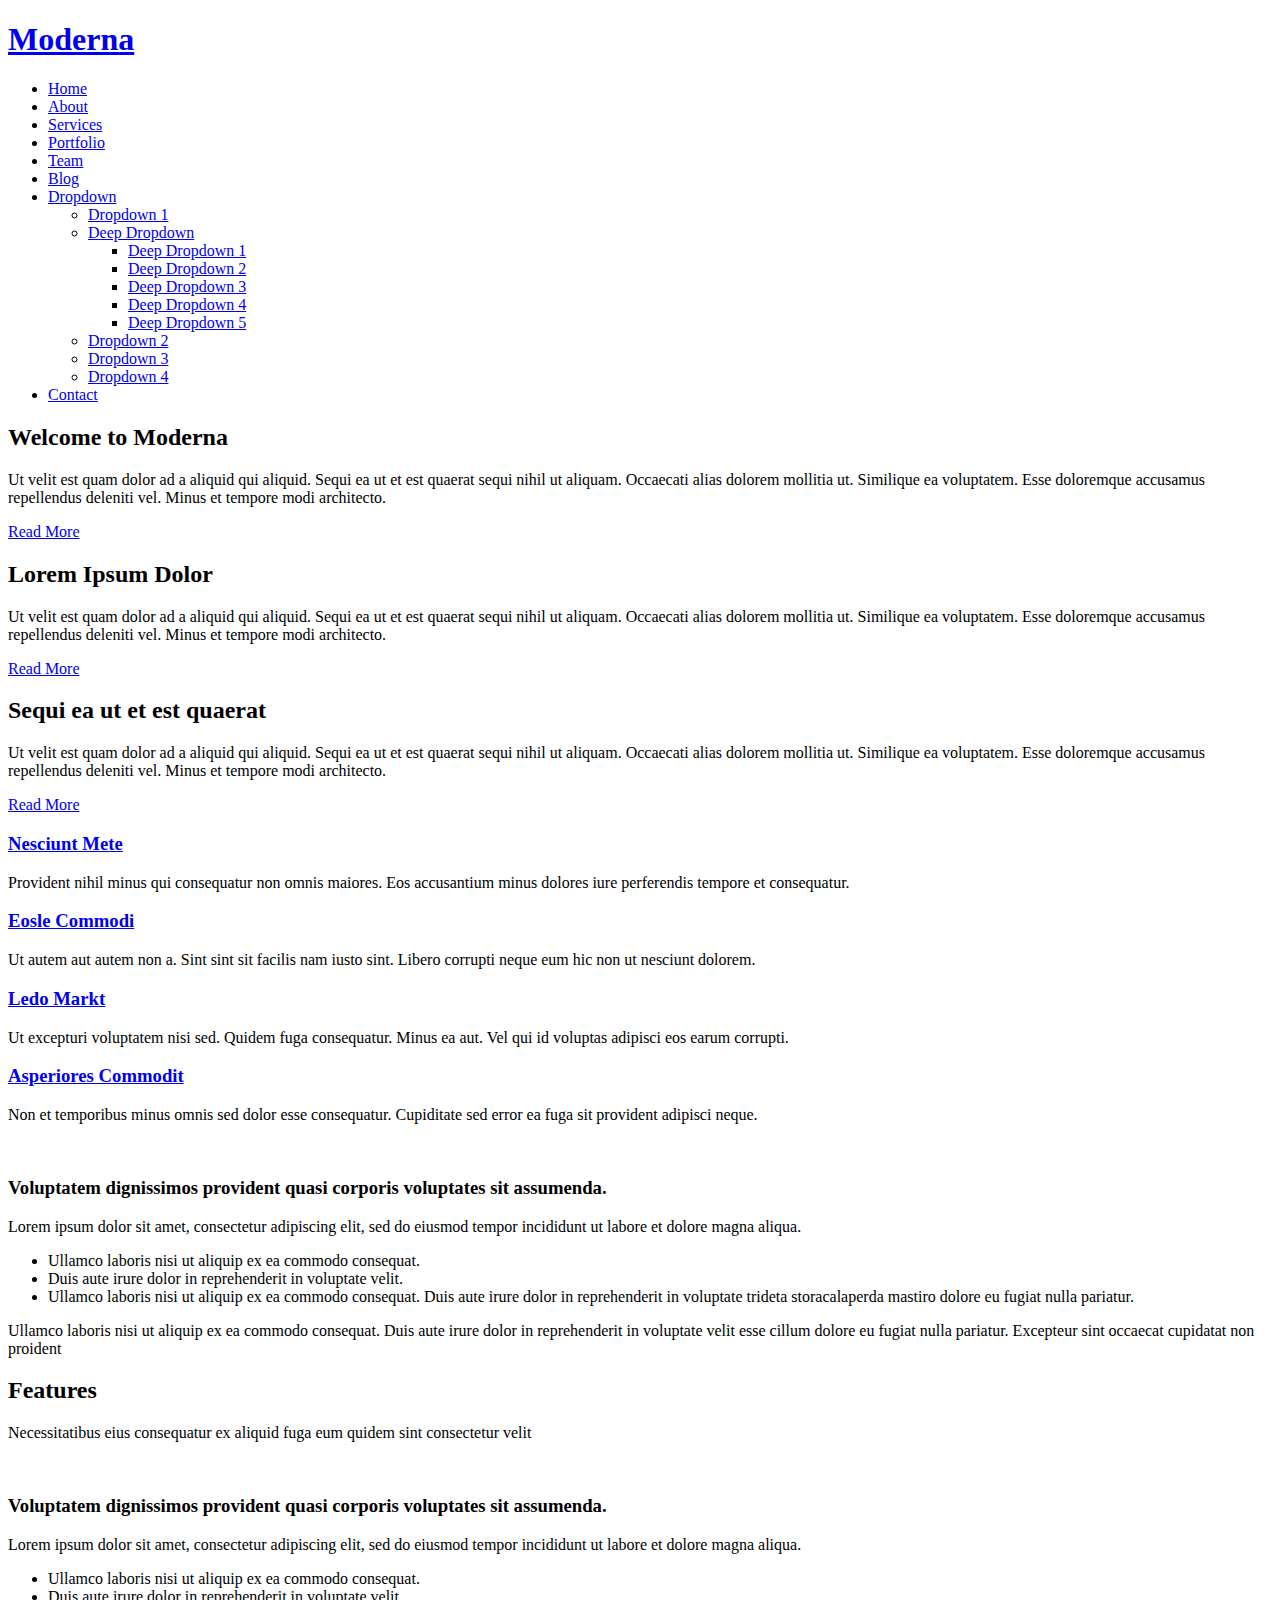
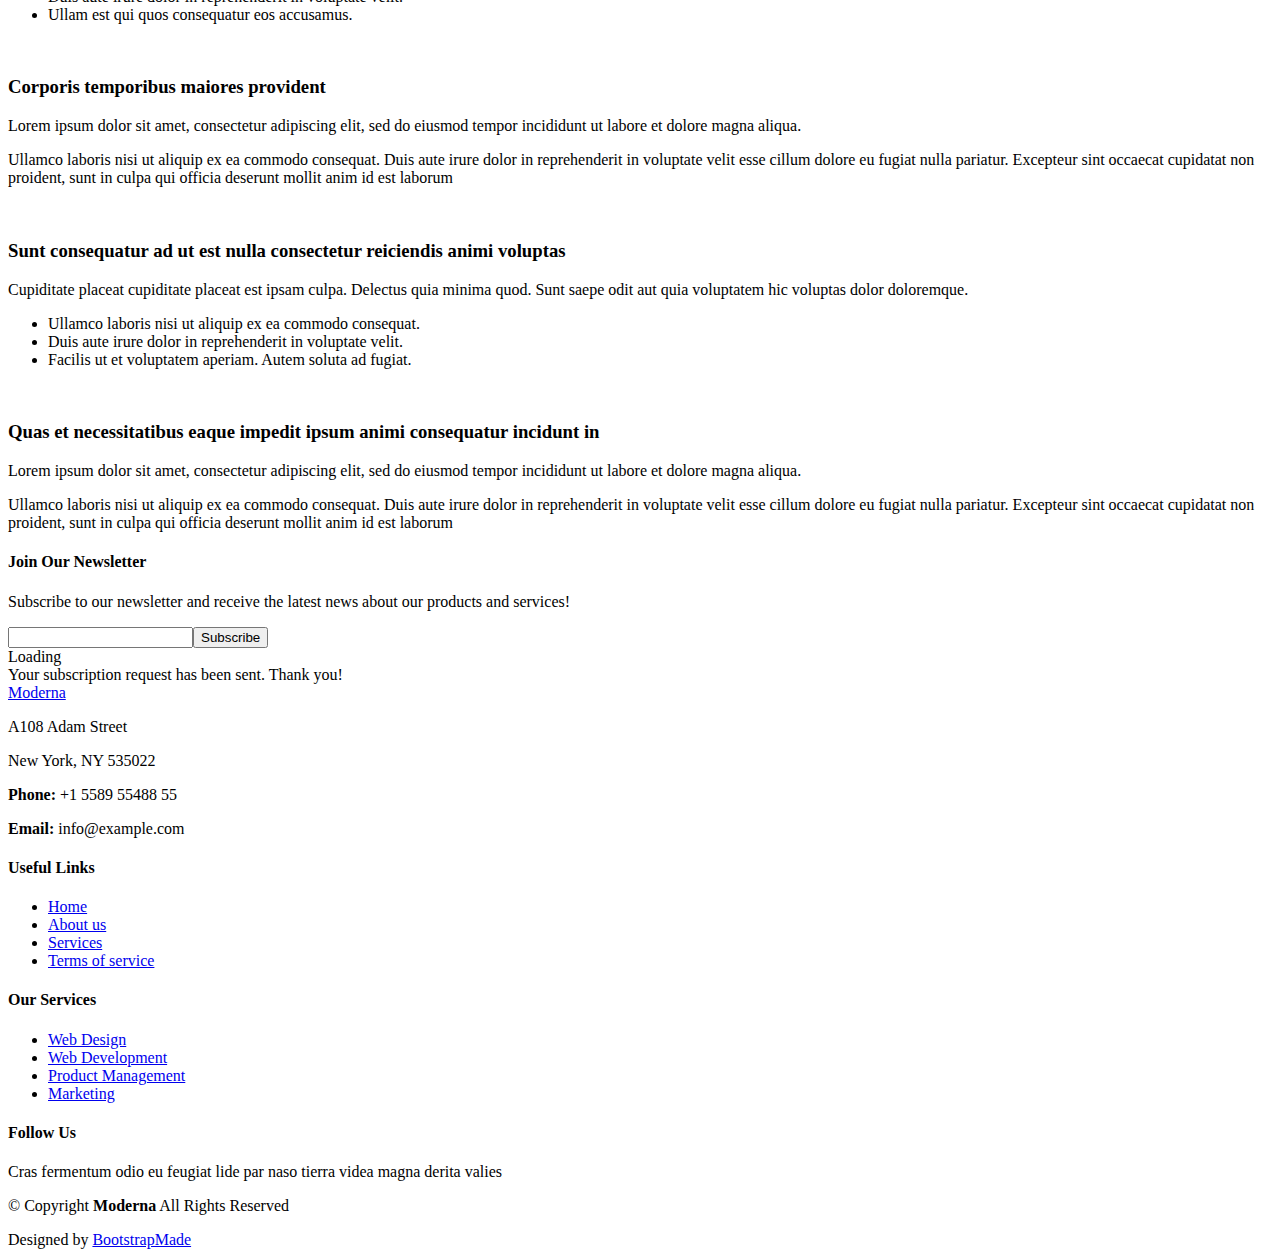
==== index.html @ 8b8537ad "Add files via upload" ====
<!DOCTYPE html>
<html lang="en">

<head>
  <meta charset="utf-8">
  <meta content="width=device-width, initial-scale=1.0" name="viewport">
  <title>Index - Moderna Bootstrap Template</title>
  <meta name="description" content="">
  <meta name="keywords" content="">

  <!-- Favicons -->
  <link href="assets/img/favicon.png" rel="icon">
  <link href="assets/img/apple-touch-icon.png" rel="apple-touch-icon">

  <!-- Fonts -->
  <link href="https://fonts.googleapis.com" rel="preconnect">
  <link href="https://fonts.gstatic.com" rel="preconnect" crossorigin>
  <link href="https://fonts.googleapis.com/css2?family=Roboto:ital,wght@0,100;0,300;0,400;0,500;0,700;0,900;1,100;1,300;1,400;1,500;1,700;1,900&family=Poppins:ital,wght@0,100;0,200;0,300;0,400;0,500;0,600;0,700;0,800;0,900;1,100;1,200;1,300;1,400;1,500;1,600;1,700;1,800;1,900&family=Raleway:ital,wght@0,100;0,200;0,300;0,400;0,500;0,600;0,700;0,800;0,900;1,100;1,200;1,300;1,400;1,500;1,600;1,700;1,800;1,900&display=swap" rel="stylesheet">

  <!-- Vendor CSS Files -->
  <link href="assets/vendor/bootstrap/css/bootstrap.min.css" rel="stylesheet">
  <link href="assets/vendor/bootstrap-icons/bootstrap-icons.css" rel="stylesheet">
  <link href="assets/vendor/aos/aos.css" rel="stylesheet">
  <link href="assets/vendor/glightbox/css/glightbox.min.css" rel="stylesheet">
  <link href="assets/vendor/swiper/swiper-bundle.min.css" rel="stylesheet">

  <!-- Main CSS File -->
  <link href="assets/css/main.css" rel="stylesheet">

  <!-- =======================================================
  * Template Name: Moderna
  * Template URL: https://bootstrapmade.com/free-bootstrap-template-corporate-moderna/
  * Updated: Aug 07 2024 with Bootstrap v5.3.3
  * Author: BootstrapMade.com
  * License: https://bootstrapmade.com/license/
  ======================================================== -->
</head>

<body class="index-page">

  <header id="header" class="header d-flex align-items-center fixed-top">
    <div class="container-fluid container-xl position-relative d-flex align-items-center justify-content-between">

      <a href="index.html" class="logo d-flex align-items-center">
        <!-- Uncomment the line below if you also wish to use an image logo -->
        <!-- <img src="assets/img/logo.png" alt=""> -->
        <h1 class="sitename">Moderna</h1>
      </a>

      <nav id="navmenu" class="navmenu">
        <ul>
          <li><a href="index.html" class="active">Home</a></li>
          <li><a href="about.html">About</a></li>
          <li><a href="services.html">Services</a></li>
          <li><a href="portfolio.html">Portfolio</a></li>
          <li><a href="team.html">Team</a></li>
          <li><a href="blog.html">Blog</a></li>
          <li class="dropdown"><a href="#"><span>Dropdown</span> <i class="bi bi-chevron-down toggle-dropdown"></i></a>
            <ul>
              <li><a href="#">Dropdown 1</a></li>
              <li class="dropdown"><a href="#"><span>Deep Dropdown</span> <i class="bi bi-chevron-down toggle-dropdown"></i></a>
                <ul>
                  <li><a href="#">Deep Dropdown 1</a></li>
                  <li><a href="#">Deep Dropdown 2</a></li>
                  <li><a href="#">Deep Dropdown 3</a></li>
                  <li><a href="#">Deep Dropdown 4</a></li>
                  <li><a href="#">Deep Dropdown 5</a></li>
                </ul>
              </li>
              <li><a href="#">Dropdown 2</a></li>
              <li><a href="#">Dropdown 3</a></li>
              <li><a href="#">Dropdown 4</a></li>
            </ul>
          </li>
          <li><a href="contact.html">Contact</a></li>
        </ul>
        <i class="mobile-nav-toggle d-xl-none bi bi-list"></i>
      </nav>

    </div>
  </header>

  <main class="main">

    <!-- Hero Section -->
    <section id="hero" class="hero section dark-background">

      <!-- <img src="assets/img/hero-bg.jpg" alt="" data-aos="fade-in"> -->

      <div id="hero-carousel" class="carousel carousel-fade" data-bs-ride="carousel" data-bs-interval="5000">

        <div class="container position-relative">

          <div class="carousel-item active">
            <div class="carousel-container">
              <h2>Welcome to Moderna</h2>
              <p>Ut velit est quam dolor ad a aliquid qui aliquid. Sequi ea ut et est quaerat sequi nihil ut aliquam. Occaecati alias dolorem mollitia ut. Similique ea voluptatem. Esse doloremque accusamus repellendus deleniti vel. Minus et tempore modi architecto.</p>
              <a href="#about" class="btn-get-started">Read More</a>
            </div>
          </div><!-- End Carousel Item -->

          <div class="carousel-item">
            <div class="carousel-container">
              <h2>Lorem Ipsum Dolor</h2>
              <p>Ut velit est quam dolor ad a aliquid qui aliquid. Sequi ea ut et est quaerat sequi nihil ut aliquam. Occaecati alias dolorem mollitia ut. Similique ea voluptatem. Esse doloremque accusamus repellendus deleniti vel. Minus et tempore modi architecto.</p>
              <a href="#about" class="btn-get-started">Read More</a>
            </div>
          </div><!-- End Carousel Item -->

          <div class="carousel-item">
            <div class="carousel-container">
              <h2>Sequi ea ut et est quaerat</h2>
              <p>Ut velit est quam dolor ad a aliquid qui aliquid. Sequi ea ut et est quaerat sequi nihil ut aliquam. Occaecati alias dolorem mollitia ut. Similique ea voluptatem. Esse doloremque accusamus repellendus deleniti vel. Minus et tempore modi architecto.</p>
              <a href="#about" class="btn-get-started">Read More</a>
            </div>
          </div><!-- End Carousel Item -->

          <a class="carousel-control-prev" href="#hero-carousel" role="button" data-bs-slide="prev">
            <span class="carousel-control-prev-icon bi bi-chevron-left" aria-hidden="true"></span>
          </a>

          <a class="carousel-control-next" href="#hero-carousel" role="button" data-bs-slide="next">
            <span class="carousel-control-next-icon bi bi-chevron-right" aria-hidden="true"></span>
          </a>

          <ol class="carousel-indicators"></ol>

        </div>

      </div>

    </section><!-- /Hero Section -->

    <!-- Featured Services Section -->
    <section id="featured-services" class="featured-services section">

      <div class="container">

        <div class="row gy-4">

          <div class="col-lg-3 col-md-6" data-aos="fade-up" data-aos-delay="100">
            <div class="service-item item-cyan position-relative">
              <div class="icon">
                <i class="bi bi-activity"></i>
              </div>
              <a href="service-details.html" class="stretched-link">
                <h3>Nesciunt Mete</h3>
              </a>
              <p>Provident nihil minus qui consequatur non omnis maiores. Eos accusantium minus dolores iure perferendis tempore et consequatur.</p>
            </div>
          </div><!-- End Service Item -->

          <div class="col-lg-3 col-md-6" data-aos="fade-up" data-aos-delay="200">
            <div class="service-item item-orange position-relative">
              <div class="icon">
                <i class="bi bi-broadcast"></i>
              </div>
              <a href="service-details.html" class="stretched-link">
                <h3>Eosle Commodi</h3>
              </a>
              <p>Ut autem aut autem non a. Sint sint sit facilis nam iusto sint. Libero corrupti neque eum hic non ut nesciunt dolorem.</p>
            </div>
          </div><!-- End Service Item -->

          <div class="col-lg-3 col-md-6" data-aos="fade-up" data-aos-delay="300">
            <div class="service-item item-teal position-relative">
              <div class="icon">
                <i class="bi bi-easel"></i>
              </div>
              <a href="service-details.html" class="stretched-link">
                <h3>Ledo Markt</h3>
              </a>
              <p>Ut excepturi voluptatem nisi sed. Quidem fuga consequatur. Minus ea aut. Vel qui id voluptas adipisci eos earum corrupti.</p>
            </div>
          </div><!-- End Service Item -->

          <div class="col-lg-3 col-md-6" data-aos="fade-up" data-aos-delay="400">
            <div class="service-item item-red position-relative">
              <div class="icon">
                <i class="bi bi-bounding-box-circles"></i>
              </div>
              <a href="service-details.html" class="stretched-link">
                <h3>Asperiores Commodit</h3>
              </a>
              <p>Non et temporibus minus omnis sed dolor esse consequatur. Cupiditate sed error ea fuga sit provident adipisci neque.</p>
              <a href="service-details.html" class="stretched-link"></a>
            </div>
          </div><!-- End Service Item -->
        </div>

      </div>

    </section><!-- /Featured Services Section -->

    <!-- About Section -->
    <section id="about" class="about section light-background">

      <div class="container">

        <div class="row gy-4">
          <div class="col-lg-6 position-relative align-self-start" data-aos="fade-up" data-aos-delay="100">
            <img src="assets/img/about.jpg" class="img-fluid" alt="">
            <a href="https://www.youtube.com/watch?v=Y7f98aduVJ8" class="glightbox pulsating-play-btn"></a>
          </div>
          <div class="col-lg-6 content" data-aos="fade-up" data-aos-delay="200">
            <h3>Voluptatem dignissimos provident quasi corporis voluptates sit assumenda.</h3>
            <p class="fst-italic">
              Lorem ipsum dolor sit amet, consectetur adipiscing elit, sed do eiusmod tempor incididunt ut labore et dolore
              magna aliqua.
            </p>
            <ul>
              <li><i class="bi bi-check2-all"></i> <span>Ullamco laboris nisi ut aliquip ex ea commodo consequat.</span></li>
              <li><i class="bi bi-check2-all"></i> <span>Duis aute irure dolor in reprehenderit in voluptate velit.</span></li>
              <li><i class="bi bi-check2-all"></i> <span>Ullamco laboris nisi ut aliquip ex ea commodo consequat. Duis aute irure dolor in reprehenderit in voluptate trideta storacalaperda mastiro dolore eu fugiat nulla pariatur.</span></li>
            </ul>
            <p>
              Ullamco laboris nisi ut aliquip ex ea commodo consequat. Duis aute irure dolor in reprehenderit in voluptate
              velit esse cillum dolore eu fugiat nulla pariatur. Excepteur sint occaecat cupidatat non proident
            </p>
          </div>
        </div>

      </div>

    </section><!-- /About Section -->

    <!-- Features Section -->
    <section id="features" class="features section">

      <!-- Section Title -->
      <div class="container section-title" data-aos="fade-up">
        <h2>Features</h2>
        <p>Necessitatibus eius consequatur ex aliquid fuga eum quidem sint consectetur velit</p>
      </div><!-- End Section Title -->

      <div class="container">

        <div class="row gy-4 align-items-center features-item">
          <div class="col-md-5 d-flex align-items-center" data-aos="zoom-out" data-aos-delay="100">
            <img src="assets/img/features-1.svg" class="img-fluid" alt="">
          </div>
          <div class="col-md-7" data-aos="fade-up" data-aos-delay="100">
            <h3>Voluptatem dignissimos provident quasi corporis voluptates sit assumenda.</h3>
            <p class="fst-italic">
              Lorem ipsum dolor sit amet, consectetur adipiscing elit, sed do eiusmod tempor incididunt ut labore et dolore
              magna aliqua.
            </p>
            <ul>
              <li><i class="bi bi-check"></i><span> Ullamco laboris nisi ut aliquip ex ea commodo consequat.</span></li>
              <li><i class="bi bi-check"></i> <span>Duis aute irure dolor in reprehenderit in voluptate velit.</span></li>
              <li><i class="bi bi-check"></i> <span>Ullam est qui quos consequatur eos accusamus.</span></li>
            </ul>
          </div>
        </div><!-- Features Item -->

        <div class="row gy-4 align-items-center features-item">
          <div class="col-md-5 order-1 order-md-2 d-flex align-items-center" data-aos="zoom-out" data-aos-delay="200">
            <img src="assets/img/features-2.svg" class="img-fluid" alt="">
          </div>
          <div class="col-md-7 order-2 order-md-1" data-aos="fade-up" data-aos-delay="200">
            <h3>Corporis temporibus maiores provident</h3>
            <p class="fst-italic">
              Lorem ipsum dolor sit amet, consectetur adipiscing elit, sed do eiusmod tempor incididunt ut labore et dolore
              magna aliqua.
            </p>
            <p>
              Ullamco laboris nisi ut aliquip ex ea commodo consequat. Duis aute irure dolor in reprehenderit in voluptate
              velit esse cillum dolore eu fugiat nulla pariatur. Excepteur sint occaecat cupidatat non proident, sunt in
              culpa qui officia deserunt mollit anim id est laborum
            </p>
          </div>
        </div><!-- Features Item -->

        <div class="row gy-4 align-items-center features-item">
          <div class="col-md-5 d-flex align-items-center" data-aos="zoom-out">
            <img src="assets/img/features-3.svg" class="img-fluid" alt="">
          </div>
          <div class="col-md-7" data-aos="fade-up">
            <h3>Sunt consequatur ad ut est nulla consectetur reiciendis animi voluptas</h3>
            <p>Cupiditate placeat cupiditate placeat est ipsam culpa. Delectus quia minima quod. Sunt saepe odit aut quia voluptatem hic voluptas dolor doloremque.</p>
            <ul>
              <li><i class="bi bi-check"></i> <span>Ullamco laboris nisi ut aliquip ex ea commodo consequat.</span></li>
              <li><i class="bi bi-check"></i><span> Duis aute irure dolor in reprehenderit in voluptate velit.</span></li>
              <li><i class="bi bi-check"></i> <span>Facilis ut et voluptatem aperiam. Autem soluta ad fugiat</span>.</li>
            </ul>
          </div>
        </div><!-- Features Item -->

        <div class="row gy-4 align-items-center features-item">
          <div class="col-md-5 order-1 order-md-2 d-flex align-items-center" data-aos="zoom-out">
            <img src="assets/img/features-4.svg" class="img-fluid" alt="">
          </div>
          <div class="col-md-7 order-2 order-md-1" data-aos="fade-up">
            <h3>Quas et necessitatibus eaque impedit ipsum animi consequatur incidunt in</h3>
            <p class="fst-italic">
              Lorem ipsum dolor sit amet, consectetur adipiscing elit, sed do eiusmod tempor incididunt ut labore et dolore
              magna aliqua.
            </p>
            <p>
              Ullamco laboris nisi ut aliquip ex ea commodo consequat. Duis aute irure dolor in reprehenderit in voluptate
              velit esse cillum dolore eu fugiat nulla pariatur. Excepteur sint occaecat cupidatat non proident, sunt in
              culpa qui officia deserunt mollit anim id est laborum
            </p>
          </div>
        </div><!-- Features Item -->

      </div>

    </section><!-- /Features Section -->

  </main>

  <footer id="footer" class="footer dark-background">

    <div class="footer-newsletter">
      <div class="container">
        <div class="row justify-content-center text-center">
          <div class="col-lg-6">
            <h4>Join Our Newsletter</h4>
            <p>Subscribe to our newsletter and receive the latest news about our products and services!</p>
            <form action="forms/newsletter.php" method="post" class="php-email-form">
              <div class="newsletter-form"><input type="email" name="email"><input type="submit" value="Subscribe"></div>
              <div class="loading">Loading</div>
              <div class="error-message"></div>
              <div class="sent-message">Your subscription request has been sent. Thank you!</div>
            </form>
          </div>
        </div>
      </div>
    </div>

    <div class="container footer-top">
      <div class="row gy-4">
        <div class="col-lg-4 col-md-6 footer-about">
          <a href="index.html" class="d-flex align-items-center">
            <span class="sitename">Moderna</span>
          </a>
          <div class="footer-contact pt-3">
            <p>A108 Adam Street</p>
            <p>New York, NY 535022</p>
            <p class="mt-3"><strong>Phone:</strong> <span>+1 5589 55488 55</span></p>
            <p><strong>Email:</strong> <span>info@example.com</span></p>
          </div>
        </div>

        <div class="col-lg-2 col-md-3 footer-links">
          <h4>Useful Links</h4>
          <ul>
            <li><i class="bi bi-chevron-right"></i> <a href="#">Home</a></li>
            <li><i class="bi bi-chevron-right"></i> <a href="#">About us</a></li>
            <li><i class="bi bi-chevron-right"></i> <a href="#">Services</a></li>
            <li><i class="bi bi-chevron-right"></i> <a href="#">Terms of service</a></li>
          </ul>
        </div>

        <div class="col-lg-2 col-md-3 footer-links">
          <h4>Our Services</h4>
          <ul>
            <li><i class="bi bi-chevron-right"></i> <a href="#">Web Design</a></li>
            <li><i class="bi bi-chevron-right"></i> <a href="#">Web Development</a></li>
            <li><i class="bi bi-chevron-right"></i> <a href="#">Product Management</a></li>
            <li><i class="bi bi-chevron-right"></i> <a href="#">Marketing</a></li>
          </ul>
        </div>

        <div class="col-lg-4 col-md-12">
          <h4>Follow Us</h4>
          <p>Cras fermentum odio eu feugiat lide par naso tierra videa magna derita valies</p>
          <div class="social-links d-flex">
            <a href=""><i class="bi bi-twitter-x"></i></a>
            <a href=""><i class="bi bi-facebook"></i></a>
            <a href=""><i class="bi bi-instagram"></i></a>
            <a href=""><i class="bi bi-linkedin"></i></a>
          </div>
        </div>

      </div>
    </div>

    <div class="container copyright text-center mt-4">
      <p>© <span>Copyright</span> <strong class="px-1 sitename">Moderna</strong> <span>All Rights Reserved</span></p>
      <div class="credits">
        <!-- All the links in the footer should remain intact. -->
        <!-- You can delete the links only if you've purchased the pro version. -->
        <!-- Licensing information: https://bootstrapmade.com/license/ -->
        <!-- Purchase the pro version with working PHP/AJAX contact form: [buy-url] -->
        Designed by <a href="https://bootstrapmade.com/">BootstrapMade</a>
      </div>
    </div>

  </footer>

  <!-- Scroll Top -->
  <a href="#" id="scroll-top" class="scroll-top d-flex align-items-center justify-content-center"><i class="bi bi-arrow-up-short"></i></a>

  <!-- Preloader -->
  <div id="preloader"></div>

  <!-- Vendor JS Files -->
  <script src="assets/vendor/bootstrap/js/bootstrap.bundle.min.js"></script>
  <script src="assets/vendor/php-email-form/validate.js"></script>
  <script src="assets/vendor/aos/aos.js"></script>
  <script src="assets/vendor/glightbox/js/glightbox.min.js"></script>
  <script src="assets/vendor/purecounter/purecounter_vanilla.js"></script>
  <script src="assets/vendor/swiper/swiper-bundle.min.js"></script>
  <script src="assets/vendor/waypoints/noframework.waypoints.js"></script>
  <script src="assets/vendor/imagesloaded/imagesloaded.pkgd.min.js"></script>
  <script src="assets/vendor/isotope-layout/isotope.pkgd.min.js"></script>

  <!-- Main JS File -->
  <script src="assets/js/main.js"></script>

</body>

</html>
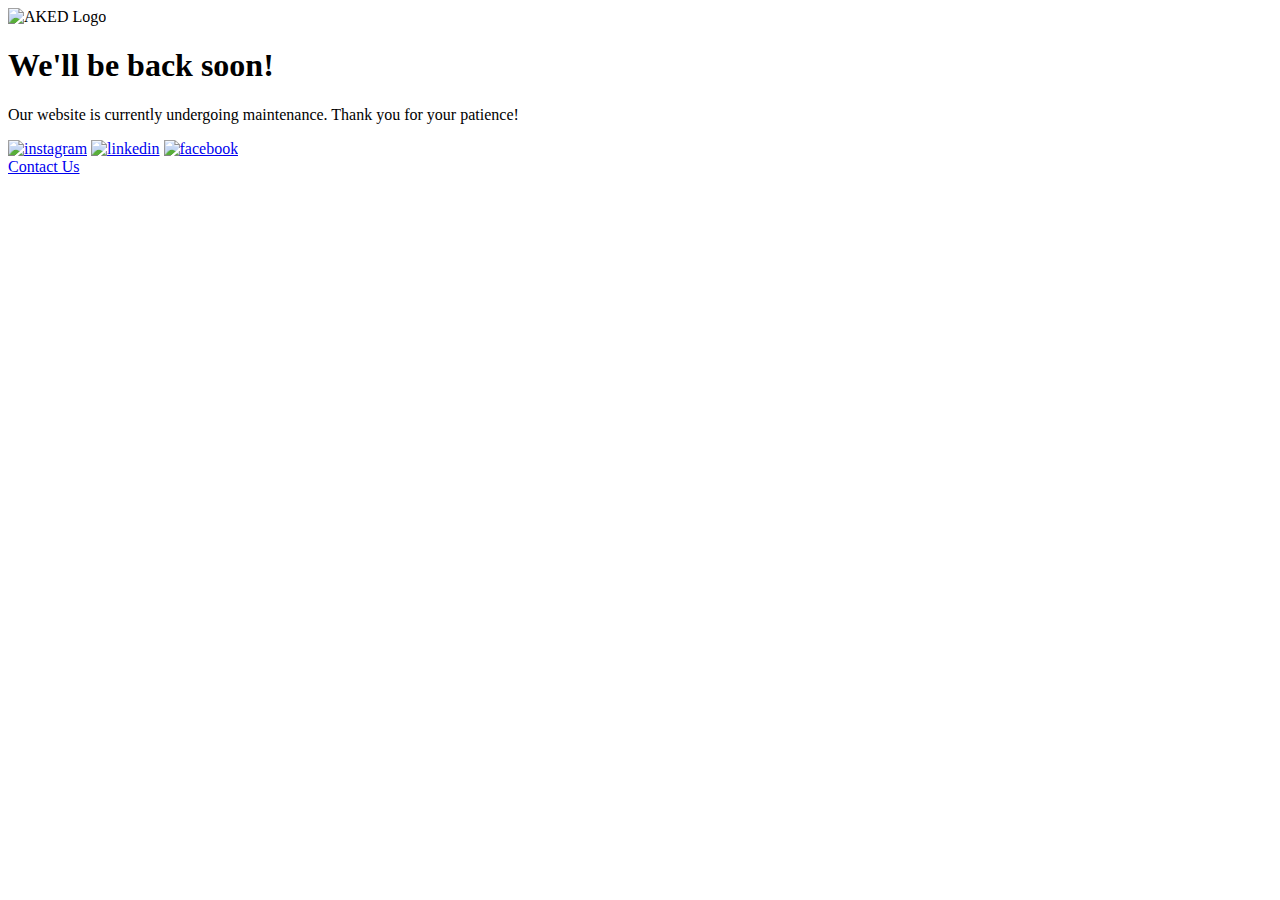
==== commit c2d64dd3: "Add files via upload" ====
--- a/index.html
+++ b/index.html
@@ -1,415 +1,27 @@
-<!DOCTYPE html>
-<html lang="en">
-
-<head>
-  <meta charset="utf-8">
-  <meta content="width=device-width, initial-scale=1.0" name="viewport">
-  <title>Index - Moderna Bootstrap Template</title>
-  <meta name="description" content="">
-  <meta name="keywords" content="">
-
-  <!-- Favicons -->
-  <link href="assets/img/favicon.png" rel="icon">
-  <link href="assets/img/apple-touch-icon.png" rel="apple-touch-icon">
-
-  <!-- Fonts -->
-  <link href="https://fonts.googleapis.com" rel="preconnect">
-  <link href="https://fonts.gstatic.com" rel="preconnect" crossorigin>
-  <link href="https://fonts.googleapis.com/css2?family=Roboto:ital,wght@0,100;0,300;0,400;0,500;0,700;0,900;1,100;1,300;1,400;1,500;1,700;1,900&family=Poppins:ital,wght@0,100;0,200;0,300;0,400;0,500;0,600;0,700;0,800;0,900;1,100;1,200;1,300;1,400;1,500;1,600;1,700;1,800;1,900&family=Raleway:ital,wght@0,100;0,200;0,300;0,400;0,500;0,600;0,700;0,800;0,900;1,100;1,200;1,300;1,400;1,500;1,600;1,700;1,800;1,900&display=swap" rel="stylesheet">
-
-  <!-- Vendor CSS Files -->
-  <link href="assets/vendor/bootstrap/css/bootstrap.min.css" rel="stylesheet">
-  <link href="assets/vendor/bootstrap-icons/bootstrap-icons.css" rel="stylesheet">
-  <link href="assets/vendor/aos/aos.css" rel="stylesheet">
-  <link href="assets/vendor/glightbox/css/glightbox.min.css" rel="stylesheet">
-  <link href="assets/vendor/swiper/swiper-bundle.min.css" rel="stylesheet">
-
-  <!-- Main CSS File -->
-  <link href="assets/css/main.css" rel="stylesheet">
-
-  <!-- =======================================================
-  * Template Name: Moderna
-  * Template URL: https://bootstrapmade.com/free-bootstrap-template-corporate-moderna/
-  * Updated: Aug 07 2024 with Bootstrap v5.3.3
-  * Author: BootstrapMade.com
-  * License: https://bootstrapmade.com/license/
-  ======================================================== -->
-</head>
-
-<body class="index-page">
-
-  <header id="header" class="header d-flex align-items-center fixed-top">
-    <div class="container-fluid container-xl position-relative d-flex align-items-center justify-content-between">
-
-      <a href="index.html" class="logo d-flex align-items-center">
-        <!-- Uncomment the line below if you also wish to use an image logo -->
-        <!-- <img src="assets/img/logo.png" alt=""> -->
-        <h1 class="sitename">Moderna</h1>
-      </a>
-
-      <nav id="navmenu" class="navmenu">
-        <ul>
-          <li><a href="index.html" class="active">Home</a></li>
-          <li><a href="about.html">About</a></li>
-          <li><a href="services.html">Services</a></li>
-          <li><a href="portfolio.html">Portfolio</a></li>
-          <li><a href="team.html">Team</a></li>
-          <li><a href="blog.html">Blog</a></li>
-          <li class="dropdown"><a href="#"><span>Dropdown</span> <i class="bi bi-chevron-down toggle-dropdown"></i></a>
-            <ul>
-              <li><a href="#">Dropdown 1</a></li>
-              <li class="dropdown"><a href="#"><span>Deep Dropdown</span> <i class="bi bi-chevron-down toggle-dropdown"></i></a>
-                <ul>
-                  <li><a href="#">Deep Dropdown 1</a></li>
-                  <li><a href="#">Deep Dropdown 2</a></li>
-                  <li><a href="#">Deep Dropdown 3</a></li>
-                  <li><a href="#">Deep Dropdown 4</a></li>
-                  <li><a href="#">Deep Dropdown 5</a></li>
-                </ul>
-              </li>
-              <li><a href="#">Dropdown 2</a></li>
-              <li><a href="#">Dropdown 3</a></li>
-              <li><a href="#">Dropdown 4</a></li>
-            </ul>
-          </li>
-          <li><a href="contact.html">Contact</a></li>
-        </ul>
-        <i class="mobile-nav-toggle d-xl-none bi bi-list"></i>
-      </nav>
-
-    </div>
-  </header>
-
-  <main class="main">
-
-    <!-- Hero Section -->
-    <section id="hero" class="hero section dark-background">
-
-      <!-- <img src="assets/img/hero-bg.jpg" alt="" data-aos="fade-in"> -->
-
-      <div id="hero-carousel" class="carousel carousel-fade" data-bs-ride="carousel" data-bs-interval="5000">
-
-        <div class="container position-relative">
-
-          <div class="carousel-item active">
-            <div class="carousel-container">
-              <h2>Welcome to Moderna</h2>
-              <p>Ut velit est quam dolor ad a aliquid qui aliquid. Sequi ea ut et est quaerat sequi nihil ut aliquam. Occaecati alias dolorem mollitia ut. Similique ea voluptatem. Esse doloremque accusamus repellendus deleniti vel. Minus et tempore modi architecto.</p>
-              <a href="#about" class="btn-get-started">Read More</a>
-            </div>
-          </div><!-- End Carousel Item -->
-
-          <div class="carousel-item">
-            <div class="carousel-container">
-              <h2>Lorem Ipsum Dolor</h2>
-              <p>Ut velit est quam dolor ad a aliquid qui aliquid. Sequi ea ut et est quaerat sequi nihil ut aliquam. Occaecati alias dolorem mollitia ut. Similique ea voluptatem. Esse doloremque accusamus repellendus deleniti vel. Minus et tempore modi architecto.</p>
-              <a href="#about" class="btn-get-started">Read More</a>
-            </div>
-          </div><!-- End Carousel Item -->
-
-          <div class="carousel-item">
-            <div class="carousel-container">
-              <h2>Sequi ea ut et est quaerat</h2>
-              <p>Ut velit est quam dolor ad a aliquid qui aliquid. Sequi ea ut et est quaerat sequi nihil ut aliquam. Occaecati alias dolorem mollitia ut. Similique ea voluptatem. Esse doloremque accusamus repellendus deleniti vel. Minus et tempore modi architecto.</p>
-              <a href="#about" class="btn-get-started">Read More</a>
-            </div>
-          </div><!-- End Carousel Item -->
-
-          <a class="carousel-control-prev" href="#hero-carousel" role="button" data-bs-slide="prev">
-            <span class="carousel-control-prev-icon bi bi-chevron-left" aria-hidden="true"></span>
-          </a>
-
-          <a class="carousel-control-next" href="#hero-carousel" role="button" data-bs-slide="next">
-            <span class="carousel-control-next-icon bi bi-chevron-right" aria-hidden="true"></span>
-          </a>
-
-          <ol class="carousel-indicators"></ol>
-
-        </div>
-
-      </div>
-
-    </section><!-- /Hero Section -->
-
-    <!-- Featured Services Section -->
-    <section id="featured-services" class="featured-services section">
-
-      <div class="container">
-
-        <div class="row gy-4">
-
-          <div class="col-lg-3 col-md-6" data-aos="fade-up" data-aos-delay="100">
-            <div class="service-item item-cyan position-relative">
-              <div class="icon">
-                <i class="bi bi-activity"></i>
-              </div>
-              <a href="service-details.html" class="stretched-link">
-                <h3>Nesciunt Mete</h3>
-              </a>
-              <p>Provident nihil minus qui consequatur non omnis maiores. Eos accusantium minus dolores iure perferendis tempore et consequatur.</p>
-            </div>
-          </div><!-- End Service Item -->
-
-          <div class="col-lg-3 col-md-6" data-aos="fade-up" data-aos-delay="200">
-            <div class="service-item item-orange position-relative">
-              <div class="icon">
-                <i class="bi bi-broadcast"></i>
-              </div>
-              <a href="service-details.html" class="stretched-link">
-                <h3>Eosle Commodi</h3>
-              </a>
-              <p>Ut autem aut autem non a. Sint sint sit facilis nam iusto sint. Libero corrupti neque eum hic non ut nesciunt dolorem.</p>
-            </div>
-          </div><!-- End Service Item -->
-
-          <div class="col-lg-3 col-md-6" data-aos="fade-up" data-aos-delay="300">
-            <div class="service-item item-teal position-relative">
-              <div class="icon">
-                <i class="bi bi-easel"></i>
-              </div>
-              <a href="service-details.html" class="stretched-link">
-                <h3>Ledo Markt</h3>
-              </a>
-              <p>Ut excepturi voluptatem nisi sed. Quidem fuga consequatur. Minus ea aut. Vel qui id voluptas adipisci eos earum corrupti.</p>
-            </div>
-          </div><!-- End Service Item -->
-
-          <div class="col-lg-3 col-md-6" data-aos="fade-up" data-aos-delay="400">
-            <div class="service-item item-red position-relative">
-              <div class="icon">
-                <i class="bi bi-bounding-box-circles"></i>
-              </div>
-              <a href="service-details.html" class="stretched-link">
-                <h3>Asperiores Commodit</h3>
-              </a>
-              <p>Non et temporibus minus omnis sed dolor esse consequatur. Cupiditate sed error ea fuga sit provident adipisci neque.</p>
-              <a href="service-details.html" class="stretched-link"></a>
-            </div>
-          </div><!-- End Service Item -->
-        </div>
-
-      </div>
-
-    </section><!-- /Featured Services Section -->
-
-    <!-- About Section -->
-    <section id="about" class="about section light-background">
-
-      <div class="container">
-
-        <div class="row gy-4">
-          <div class="col-lg-6 position-relative align-self-start" data-aos="fade-up" data-aos-delay="100">
-            <img src="assets/img/about.jpg" class="img-fluid" alt="">
-            <a href="https://www.youtube.com/watch?v=Y7f98aduVJ8" class="glightbox pulsating-play-btn"></a>
-          </div>
-          <div class="col-lg-6 content" data-aos="fade-up" data-aos-delay="200">
-            <h3>Voluptatem dignissimos provident quasi corporis voluptates sit assumenda.</h3>
-            <p class="fst-italic">
-              Lorem ipsum dolor sit amet, consectetur adipiscing elit, sed do eiusmod tempor incididunt ut labore et dolore
-              magna aliqua.
-            </p>
-            <ul>
-              <li><i class="bi bi-check2-all"></i> <span>Ullamco laboris nisi ut aliquip ex ea commodo consequat.</span></li>
-              <li><i class="bi bi-check2-all"></i> <span>Duis aute irure dolor in reprehenderit in voluptate velit.</span></li>
-              <li><i class="bi bi-check2-all"></i> <span>Ullamco laboris nisi ut aliquip ex ea commodo consequat. Duis aute irure dolor in reprehenderit in voluptate trideta storacalaperda mastiro dolore eu fugiat nulla pariatur.</span></li>
-            </ul>
-            <p>
-              Ullamco laboris nisi ut aliquip ex ea commodo consequat. Duis aute irure dolor in reprehenderit in voluptate
-              velit esse cillum dolore eu fugiat nulla pariatur. Excepteur sint occaecat cupidatat non proident
-            </p>
-          </div>
-        </div>
-
-      </div>
-
-    </section><!-- /About Section -->
-
-    <!-- Features Section -->
-    <section id="features" class="features section">
-
-      <!-- Section Title -->
-      <div class="container section-title" data-aos="fade-up">
-        <h2>Features</h2>
-        <p>Necessitatibus eius consequatur ex aliquid fuga eum quidem sint consectetur velit</p>
-      </div><!-- End Section Title -->
-
-      <div class="container">
-
-        <div class="row gy-4 align-items-center features-item">
-          <div class="col-md-5 d-flex align-items-center" data-aos="zoom-out" data-aos-delay="100">
-            <img src="assets/img/features-1.svg" class="img-fluid" alt="">
-          </div>
-          <div class="col-md-7" data-aos="fade-up" data-aos-delay="100">
-            <h3>Voluptatem dignissimos provident quasi corporis voluptates sit assumenda.</h3>
-            <p class="fst-italic">
-              Lorem ipsum dolor sit amet, consectetur adipiscing elit, sed do eiusmod tempor incididunt ut labore et dolore
-              magna aliqua.
-            </p>
-            <ul>
-              <li><i class="bi bi-check"></i><span> Ullamco laboris nisi ut aliquip ex ea commodo consequat.</span></li>
-              <li><i class="bi bi-check"></i> <span>Duis aute irure dolor in reprehenderit in voluptate velit.</span></li>
-              <li><i class="bi bi-check"></i> <span>Ullam est qui quos consequatur eos accusamus.</span></li>
-            </ul>
-          </div>
-        </div><!-- Features Item -->
-
-        <div class="row gy-4 align-items-center features-item">
-          <div class="col-md-5 order-1 order-md-2 d-flex align-items-center" data-aos="zoom-out" data-aos-delay="200">
-            <img src="assets/img/features-2.svg" class="img-fluid" alt="">
-          </div>
-          <div class="col-md-7 order-2 order-md-1" data-aos="fade-up" data-aos-delay="200">
-            <h3>Corporis temporibus maiores provident</h3>
-            <p class="fst-italic">
-              Lorem ipsum dolor sit amet, consectetur adipiscing elit, sed do eiusmod tempor incididunt ut labore et dolore
-              magna aliqua.
-            </p>
-            <p>
-              Ullamco laboris nisi ut aliquip ex ea commodo consequat. Duis aute irure dolor in reprehenderit in voluptate
-              velit esse cillum dolore eu fugiat nulla pariatur. Excepteur sint occaecat cupidatat non proident, sunt in
-              culpa qui officia deserunt mollit anim id est laborum
-            </p>
-          </div>
-        </div><!-- Features Item -->
-
-        <div class="row gy-4 align-items-center features-item">
-          <div class="col-md-5 d-flex align-items-center" data-aos="zoom-out">
-            <img src="assets/img/features-3.svg" class="img-fluid" alt="">
-          </div>
-          <div class="col-md-7" data-aos="fade-up">
-            <h3>Sunt consequatur ad ut est nulla consectetur reiciendis animi voluptas</h3>
-            <p>Cupiditate placeat cupiditate placeat est ipsam culpa. Delectus quia minima quod. Sunt saepe odit aut quia voluptatem hic voluptas dolor doloremque.</p>
-            <ul>
-              <li><i class="bi bi-check"></i> <span>Ullamco laboris nisi ut aliquip ex ea commodo consequat.</span></li>
-              <li><i class="bi bi-check"></i><span> Duis aute irure dolor in reprehenderit in voluptate velit.</span></li>
-              <li><i class="bi bi-check"></i> <span>Facilis ut et voluptatem aperiam. Autem soluta ad fugiat</span>.</li>
-            </ul>
-          </div>
-        </div><!-- Features Item -->
-
-        <div class="row gy-4 align-items-center features-item">
-          <div class="col-md-5 order-1 order-md-2 d-flex align-items-center" data-aos="zoom-out">
-            <img src="assets/img/features-4.svg" class="img-fluid" alt="">
-          </div>
-          <div class="col-md-7 order-2 order-md-1" data-aos="fade-up">
-            <h3>Quas et necessitatibus eaque impedit ipsum animi consequatur incidunt in</h3>
-            <p class="fst-italic">
-              Lorem ipsum dolor sit amet, consectetur adipiscing elit, sed do eiusmod tempor incididunt ut labore et dolore
-              magna aliqua.
-            </p>
-            <p>
-              Ullamco laboris nisi ut aliquip ex ea commodo consequat. Duis aute irure dolor in reprehenderit in voluptate
-              velit esse cillum dolore eu fugiat nulla pariatur. Excepteur sint occaecat cupidatat non proident, sunt in
-              culpa qui officia deserunt mollit anim id est laborum
-            </p>
-          </div>
-        </div><!-- Features Item -->
-
-      </div>
-
-    </section><!-- /Features Section -->
-
-  </main>
-
-  <footer id="footer" class="footer dark-background">
-
-    <div class="footer-newsletter">
-      <div class="container">
-        <div class="row justify-content-center text-center">
-          <div class="col-lg-6">
-            <h4>Join Our Newsletter</h4>
-            <p>Subscribe to our newsletter and receive the latest news about our products and services!</p>
-            <form action="forms/newsletter.php" method="post" class="php-email-form">
-              <div class="newsletter-form"><input type="email" name="email"><input type="submit" value="Subscribe"></div>
-              <div class="loading">Loading</div>
-              <div class="error-message"></div>
-              <div class="sent-message">Your subscription request has been sent. Thank you!</div>
-            </form>
-          </div>
-        </div>
-      </div>
-    </div>
-
-    <div class="container footer-top">
-      <div class="row gy-4">
-        <div class="col-lg-4 col-md-6 footer-about">
-          <a href="index.html" class="d-flex align-items-center">
-            <span class="sitename">Moderna</span>
-          </a>
-          <div class="footer-contact pt-3">
-            <p>A108 Adam Street</p>
-            <p>New York, NY 535022</p>
-            <p class="mt-3"><strong>Phone:</strong> <span>+1 5589 55488 55</span></p>
-            <p><strong>Email:</strong> <span>info@example.com</span></p>
-          </div>
-        </div>
-
-        <div class="col-lg-2 col-md-3 footer-links">
-          <h4>Useful Links</h4>
-          <ul>
-            <li><i class="bi bi-chevron-right"></i> <a href="#">Home</a></li>
-            <li><i class="bi bi-chevron-right"></i> <a href="#">About us</a></li>
-            <li><i class="bi bi-chevron-right"></i> <a href="#">Services</a></li>
-            <li><i class="bi bi-chevron-right"></i> <a href="#">Terms of service</a></li>
-          </ul>
-        </div>
-
-        <div class="col-lg-2 col-md-3 footer-links">
-          <h4>Our Services</h4>
-          <ul>
-            <li><i class="bi bi-chevron-right"></i> <a href="#">Web Design</a></li>
-            <li><i class="bi bi-chevron-right"></i> <a href="#">Web Development</a></li>
-            <li><i class="bi bi-chevron-right"></i> <a href="#">Product Management</a></li>
-            <li><i class="bi bi-chevron-right"></i> <a href="#">Marketing</a></li>
-          </ul>
-        </div>
-
-        <div class="col-lg-4 col-md-12">
-          <h4>Follow Us</h4>
-          <p>Cras fermentum odio eu feugiat lide par naso tierra videa magna derita valies</p>
-          <div class="social-links d-flex">
-            <a href=""><i class="bi bi-twitter-x"></i></a>
-            <a href=""><i class="bi bi-facebook"></i></a>
-            <a href=""><i class="bi bi-instagram"></i></a>
-            <a href=""><i class="bi bi-linkedin"></i></a>
-          </div>
-        </div>
-
-      </div>
-    </div>
-
-    <div class="container copyright text-center mt-4">
-      <p>© <span>Copyright</span> <strong class="px-1 sitename">Moderna</strong> <span>All Rights Reserved</span></p>
-      <div class="credits">
-        <!-- All the links in the footer should remain intact. -->
-        <!-- You can delete the links only if you've purchased the pro version. -->
-        <!-- Licensing information: https://bootstrapmade.com/license/ -->
-        <!-- Purchase the pro version with working PHP/AJAX contact form: [buy-url] -->
-        Designed by <a href="https://bootstrapmade.com/">BootstrapMade</a>
-      </div>
-    </div>
-
-  </footer>
-
-  <!-- Scroll Top -->
-  <a href="#" id="scroll-top" class="scroll-top d-flex align-items-center justify-content-center"><i class="bi bi-arrow-up-short"></i></a>
-
-  <!-- Preloader -->
-  <div id="preloader"></div>
-
-  <!-- Vendor JS Files -->
-  <script src="assets/vendor/bootstrap/js/bootstrap.bundle.min.js"></script>
-  <script src="assets/vendor/php-email-form/validate.js"></script>
-  <script src="assets/vendor/aos/aos.js"></script>
-  <script src="assets/vendor/glightbox/js/glightbox.min.js"></script>
-  <script src="assets/vendor/purecounter/purecounter_vanilla.js"></script>
-  <script src="assets/vendor/swiper/swiper-bundle.min.js"></script>
-  <script src="assets/vendor/waypoints/noframework.waypoints.js"></script>
-  <script src="assets/vendor/imagesloaded/imagesloaded.pkgd.min.js"></script>
-  <script src="assets/vendor/isotope-layout/isotope.pkgd.min.js"></script>
-
-  <!-- Main JS File -->
-  <script src="assets/js/main.js"></script>
-
-</body>
-
-</html>+<!DOCTYPE html>
+<html lang="en">
+<head>
+    <meta charset="UTF-8">
+    <meta name="viewport" content="width=device-width, initial-scale=1.0">
+    <title>Under Maintenance</title>
+    <link rel="stylesheet" href="maintenance/style.css">
+</head>
+<body>
+    <div class="card">
+        <img src="maintenance/img/aked_logo.jpg" alt="AKED Logo" class="logo">
+        <h1>We'll be back soon!</h1>
+        <p>Our website is currently undergoing maintenance. Thank you for your patience!</p>
+        <div class="loader"></div>
+
+        <!-- Social Media Links -->
+        <div class="social-media">
+            <a href="https://facebook.com/yourpage" target="_blank"><img src="maintenance/img/instagram.png" alt="instagram"></a>
+            <a href="https://twitter.com/yourpage" target="_blank"><img src="maintenance/img/linkedin.png" alt="linkedin"></a>
+            <a href="https://instagram.com/yourpage" target="_blank"><img src="maintenance/img/facebook.png" alt="facebook"></a>
+        </div>
+
+        <!-- Contact Us Button -->
+        <a href="maintenance/contact.html" class="contact-button">Contact Us</a>
+    </div>
+</body>
+</html>
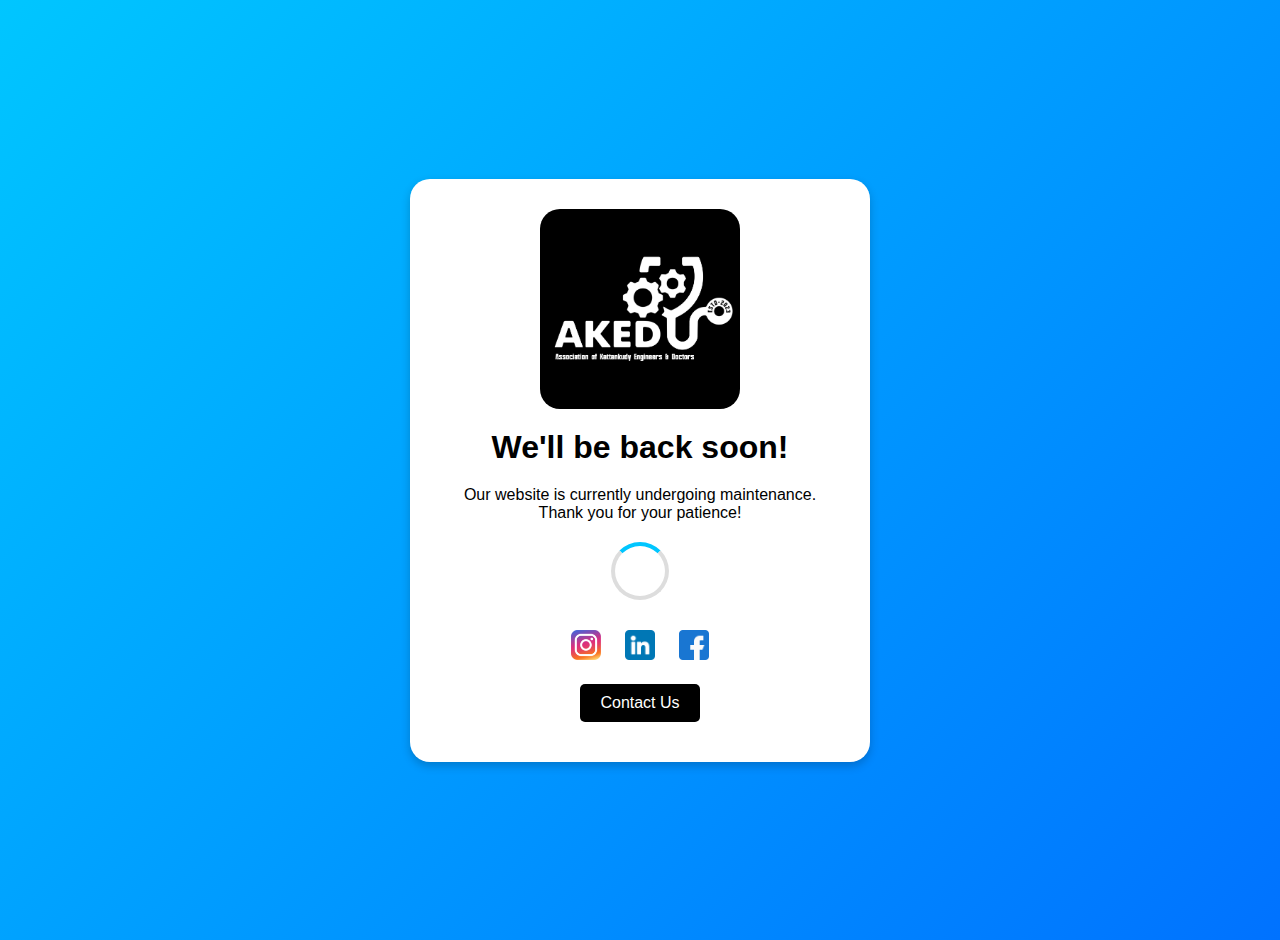
==== commit 6dfd41a3: "Update index.html" ====
--- a/index.html
+++ b/index.html
@@ -3,7 +3,8 @@
 <head>
     <meta charset="UTF-8">
     <meta name="viewport" content="width=device-width, initial-scale=1.0">
-    <title>Under Maintenance</title>
+    <link rel="shortcut icon" href="img/aked_logo.jpg" type="image/x-icon">
+    <title>AKED</title>
     <link rel="stylesheet" href="maintenance/style.css">
 </head>
 <body>
--- a/maintenance/style.css
+++ b/maintenance/style.css
@@ -0,0 +1,153 @@
+/* General styles */
+body {
+    display: flex;
+    justify-content: center;
+    align-items: center;
+    min-height: 100vh;
+    margin: 0;
+    font-family: Arial, sans-serif;
+    /* background: linear-gradient(135deg, #ff6f61, #de4c8a); */
+    /* background: linear-gradient(135deg, #11998e, #38ef7d); */
+    /* background: linear-gradient(135deg, #141e30, #243b55); */
+    background: linear-gradient(135deg, #00c6ff, #0072ff);
+
+    font-family: Arial, sans-serif;
+    background-color: #f4f4f4;
+    margin: 0;
+    padding: 20px;
+
+}
+
+.card {
+    background: #fff;
+    padding: 30px;
+    border-radius: 20px;
+    box-shadow: 0 4px 10px rgba(0, 0, 0, 0.2);
+    text-align: center;
+    max-width: 400px;
+    display: flex;
+    flex-direction: column;
+    align-items: center;
+}
+.card h1{
+    margin: 20px;
+}
+.card p{
+    margin: 0px;
+}
+
+.logo {
+    width: 200px;
+    height: auto;
+    border-radius: 20px;
+}
+
+.loader {
+    width: 50px;
+    height: 50px;
+    margin: 20px ;
+    border: 4px solid #ddd;
+    border-top: 4px solid #00c6ff;
+    border-radius: 50%;
+    animation: spin 1s linear infinite;
+}
+
+@keyframes spin {
+    0% { transform: rotate(0deg); }
+    100% { transform: rotate(360deg); }
+}
+
+.contact-button, .back-button {
+    display: inline-block;
+    margin: 10px;
+    padding: 10px 20px;
+    background-color: #000000;
+    color: #fff;
+    text-decoration: none;
+    border-radius: 5px;
+    transition: .2s;
+}
+
+.contact-button:hover, .back-button:hover {
+    background-color: #ffffff;
+    transform: scale(1.1);
+    color: black;
+    box-shadow: 0 0px 10px rgba(0, 0, 0, 0.2);
+}
+
+.contact-form input, .contact-form textarea {
+    width: 100%;
+    padding: 10px;
+    margin: 10px 0;
+    border-radius: 4px;
+    border: 1px solid #ddd;
+}
+
+.social-media{
+    margin: 10px ;
+}
+.social-media a {
+    color: #333;
+    margin: 0 10px;
+    text-decoration: none;
+}
+.social-media a img{
+    width: 30px;
+    height: auto;
+    transition: .2s;
+}
+.social-media a img:hover{
+    transform: scale(1.2);
+}
+
+
+form {
+    max-width: 400px;
+    background-color: #fff;
+    padding: 20px 20px 0 20px;
+
+}
+
+label {
+    display: block;
+    margin-bottom: 8px;
+    font-weight: bold;
+    text-align: left;
+}
+
+input[type="text"],
+input[type="email"],
+textarea {
+    width: 100%;
+    padding: 10px;
+    margin-bottom: 15px;
+    border: 1px solid #ccc;
+    border-radius: 4px;
+    box-sizing: border-box;
+}
+textarea{
+    resize: none;
+}
+input[type="text"]:focus,
+input[type="email"]:focus,
+textarea:focus {
+    border-color: #000000; /* Change this to your preferred focus color */
+}
+
+button {
+    background-color: #000000; /* Change this to your preferred button color */
+    color: white;
+    padding: 10px 15px;
+    border: none;
+    border-radius: 4px;
+    cursor: pointer;
+    font-size: 16px;
+
+}
+
+button:hover {
+    background-color: #ffffff; /* Darker shade for hover effect */
+    color: #000000;
+    box-shadow: 0 0px 10px rgba(0, 0, 0, 0.2);
+
+}
